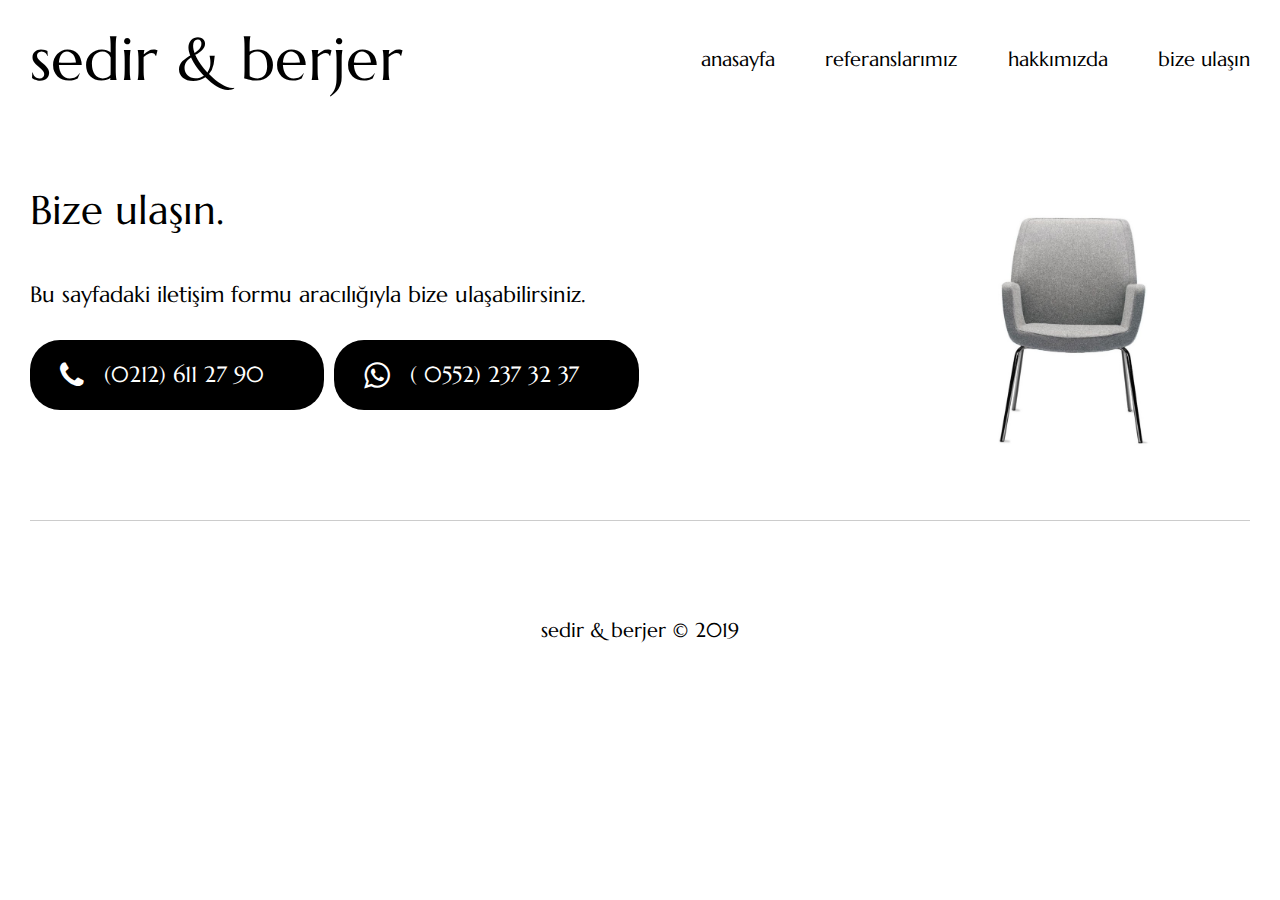
==== bize-ulasin.html @ a791cf69 "bize ulaşın sayfası ve referanslar resimleri" ====
<!DOCTYPE html>
<html lang="tr">
  <head>
    <title>sedir & berjer</title>
    <meta name="description" content="cafe koltuk, sedir ve berjer" />
    <link rel="stylesheet" href="css/index.css" />
    <link
      rel="stylesheet"
      href="https://cdnjs.cloudflare.com/ajax/libs/font-awesome/4.7.0/css/font-awesome.min.css"
    />
    <link
      href="https://fonts.googleapis.com/css?family=Marcellus&display=swap"
      rel="stylesheet"
    />
    <meta name="viewport" content="width=device-width, initial-scale=1.0" />
  </head>
  <body>
    <div id="root">
      <header>
        <div class="logo">
          <h1>sedir & berjer</h1>
        </div>
        <nav>
          <a href="index.html">anasayfa</a>
          <a href="referanslar.html">referanslarımız</a>
          <a href="hakkimizda.html">hakkımızda</a>
          <a href="bize-ulasin.html">bize ulaşın</a>
        </nav>
      </header>
      <section class="welcome about-us">
        <h2>Bize ulaşın.</h2>
        <p>
          Bu sayfadaki iletişim formu aracılığıyla bize ulaşabilirsiniz.
        </p>

        <p class="phone">
          <a href="tel:90-212-611-2790" target="_blank">
            <span><i class="fa fa-phone"></i>(0212) 611 27 90</span>
          </a>
          <a href="https://wa.me/905522373237" target="_blank">
            <span><i class="fa fa-whatsapp"></i>( 0552) 237 32 37 </span>
          </a>
        </p>
      </section>
      <footer>
        <p>sedir & berjer &copy; 2019</p>
      </footer>
    </div>
  </body>
</html>
---- css/index.css ----
/* http://meyerweb.com/eric/tools/css/reset/ 
   v2.0 | 20110126
   License: none (public domain)
*/
html,
body,
div,
span,
applet,
object,
iframe,
h1,
h2,
h3,
h4,
h5,
h6,
p,
blockquote,
pre,
a,
abbr,
acronym,
address,
big,
cite,
code,
del,
dfn,
em,
img,
ins,
kbd,
q,
s,
samp,
small,
strike,
strong,
sub,
sup,
tt,
var,
b,
u,
i,
center,
dl,
dt,
dd,
ol,
ul,
li,
fieldset,
form,
label,
legend,
table,
caption,
tbody,
tfoot,
thead,
tr,
th,
td,
article,
aside,
canvas,
details,
embed,
figure,
figcaption,
footer,
header,
hgroup,
menu,
nav,
output,
ruby,
section,
summary,
time,
mark,
audio,
video {
  margin: 0;
  padding: 0;
  border: 0;
  font-size: 100%;
  font: inherit;
  vertical-align: baseline;
}
/* HTML5 display-role reset for older browsers */
article,
aside,
details,
figcaption,
figure,
footer,
header,
hgroup,
menu,
nav,
section {
  display: block;
}
body {
  line-height: 1;
}
ol,
ul {
  list-style: none;
}
blockquote,
q {
  quotes: none;
}
blockquote:before,
blockquote:after,
q:before,
q:after {
  content: "";
  content: none;
}
table {
  border-collapse: collapse;
  border-spacing: 0;
}
* {
  box-sizing: border-box;
}
html {
  font-family: "Marcellus", serif;
  font-size: 62.5%;
}
h1 {
  font-size: 6rem;
}
h2 {
  font-size: 4rem;
}
h3 {
  font-size: 3rem;
  margin: 30px 0 0 0;
}
h4,
h5,
h6 {
  font-size: 2.4rem;
  margin: 30px 0 0 0;
}
a {
  color: #000;
  text-decoration: none;
}
img {
  transition: all 0.5s ease-in-out;
}
#root {
  max-width: 1368px;
  margin: 0 auto;
  padding: 30px;
}
header {
  display: flex;
  justify-content: space-between;
  align-items: center;
  margin: 0 0 100px 0;
}
@media (max-width: 1024px) {
  header {
    flex-direction: column;
  }
}
header .logo {
  width: 35%;
  min-width: 375px;
}
@media (max-width: 1024px) {
  header .logo {
    margin: 0 0 50px 0;
  }
}
header nav {
  width: 45%;
  display: flex;
  justify-content: space-between;
  font-size: 2rem;
}
@media (max-width: 1200px) {
  header nav {
    width: 55%;
  }
}
@media (max-width: 1024px) {
  header nav {
    width: 80%;
  }
}
@media (max-width: 768px) {
  header nav {
    width: 100%;
  }
}
@media (max-width: 500px) {
  header nav {
    flex-direction: column;
    align-items: center;
  }
}
@media (max-width: 500px) {
  header nav a {
    padding: 15px;
  }
}
footer p {
  font-size: 2rem;
  text-align: center;
}
.welcome {
  margin: 0 0 100px 0;
  padding: 0 0 100px 0;
  border-bottom: 1px #ccc solid;
  background: url("../img/headline-chair.jpg") no-repeat right 100px top 25px;
  background-size: auto 70%;
}
@media (max-width: 1024px) {
  .welcome {
    background: none;
  }
}
@media (max-width: 500px) {
  .welcome {
    margin: 0 0 50px 0;
    padding: 0 0 30px 0;
  }
}
.welcome h2 {
  margin: 0 0 30px 0;
}
.welcome p {
  font-size: 2.2rem;
  line-height: 3rem;
  padding: 20px 0 10px;
  width: 70%;
  left: none;
}
@media (max-width: 1200px) {
  .welcome p {
    width: 60%;
  }
}
@media (max-width: 1024px) {
  .welcome p {
    width: 100%;
  }
}
.welcome .phone {
  display: flex;
  justify-content: flex-start;
}
@media (max-width: 1024px) {
  .welcome .phone {
    justify-content: space-evenly;
  }
}
@media (max-width: 768px) {
  .welcome .phone {
    flex-direction: column;
  }
}
@media (max-width: 500px) {
  .welcome .phone {
    padding: 40px 0 10px;
  }
}
.welcome .phone span {
  display: flex;
  align-items: center;
  background: black;
  color: white;
  border-radius: 30px;
  padding: 20px 60px 20px 30px;
  margin: 0 10px 0 0;
  transition: background 0.5s;
}
.welcome .phone span:hover {
  background: #444;
}
.welcome .phone span i {
  margin: 0 20px 0 0;
  font-size: 3rem;
}
@media (max-width: 768px) {
  .welcome .phone span {
    display: block;
    text-align: center;
    font-size: 3.5rem;
    margin: 0 0 30px 0;
  }
}
.products {
  margin: 0 0 100px 0;
  padding: 0 0 100px 0;
  border-bottom: 1px solid #ccc;
}
@media (max-width: 500px) {
  .products {
    margin: 0 0 50px 0;
    padding: 0 0 50px 0;
  }
}
.products h2 {
  margin: 0 0 30px 0;
}
.products .categories {
  display: flex;
  justify-content: space-between;
  padding: 50px 0 0 0;
}
@media (max-width: 1024px) {
  .products .categories {
    flex-wrap: wrap;
  }
}
.products .categories .item {
  display: flex;
  flex-direction: column;
  justify-content: space-between;
  align-items: center;
}
@media (max-width: 1024px) {
  .products .categories .item {
    width: 50%;
  }
  .products .categories .item:first-child,
  .products .categories .item:nth-child(2) {
    margin: 0 0 90px 0;
  }
}
@media (max-width: 768px) {
  .products .categories .item {
    justify-content: flex-end;
  }
}
@media (max-width: 500px) {
  .products .categories .item {
    width: 100%;
    margin: 0 0 90px 0;
  }
}
.products .categories .item img {
  margin: 0 0 30px 0;
  opacity: 0.7;
}
@media (max-width: 768px) {
  .products .categories .item img {
    max-width: 90%;
  }
}
.products .categories .item img:hover {
  opacity: 1;
}
.gallery {
  margin: 0 0 100px 0;
  padding: 0 0 100px 0;
  border-bottom: 1px solid #ccc;
}
@media (max-width: 500px) {
  .gallery {
    margin: 0 0 50px 0;
    padding: 0 0 50px 0;
  }
}
.gallery h2 {
  margin: 0 0 50px 0;
}
.gallery .references {
  display: flex;
  justify-content: space-between;
  flex-wrap: wrap;
}
.gallery .references .item {
  width: 30%;
  margin: 0 0 30px 0;
  overflow: hidden;
  position: relative;
  border-radius: 10px;
}
@media (max-width: 768px) {
  .gallery .references .item {
    width: 48%;
    border-radius: 5px;
  }
}
@media (max-width: 500px) {
  .gallery .references .item {
    width: 100%;
  }
}
.gallery .references .item img {
  width: 100%;
  opacity: 0.8;
}
.gallery .references .item img:hover {
  opacity: 1;
}
.references .ref {
  display: flex;
  justify-content: space-between;
  margin: 0 0 30px 0;
}
.references .ref img {
  width: 48%;
}
.references .ref .info {
  width: 50%;
  display: flex;
  flex-direction: column;
  justify-content: center;
  flex-wrap: wrap;
}
.references .ref .info h3 {
  margin: 0 0 5px 0;
}
.references .ref .info p {
  font-size: 1.8rem;
}
.references .ref .info .location {
  margin: 0 0 15px 0;
  color: #666;
}
.welcome ul {
  font-size: 2rem;
  list-style-type: circle;
  padding: 30px;
}
.welcome ul li {
  line-height: 4rem;
}
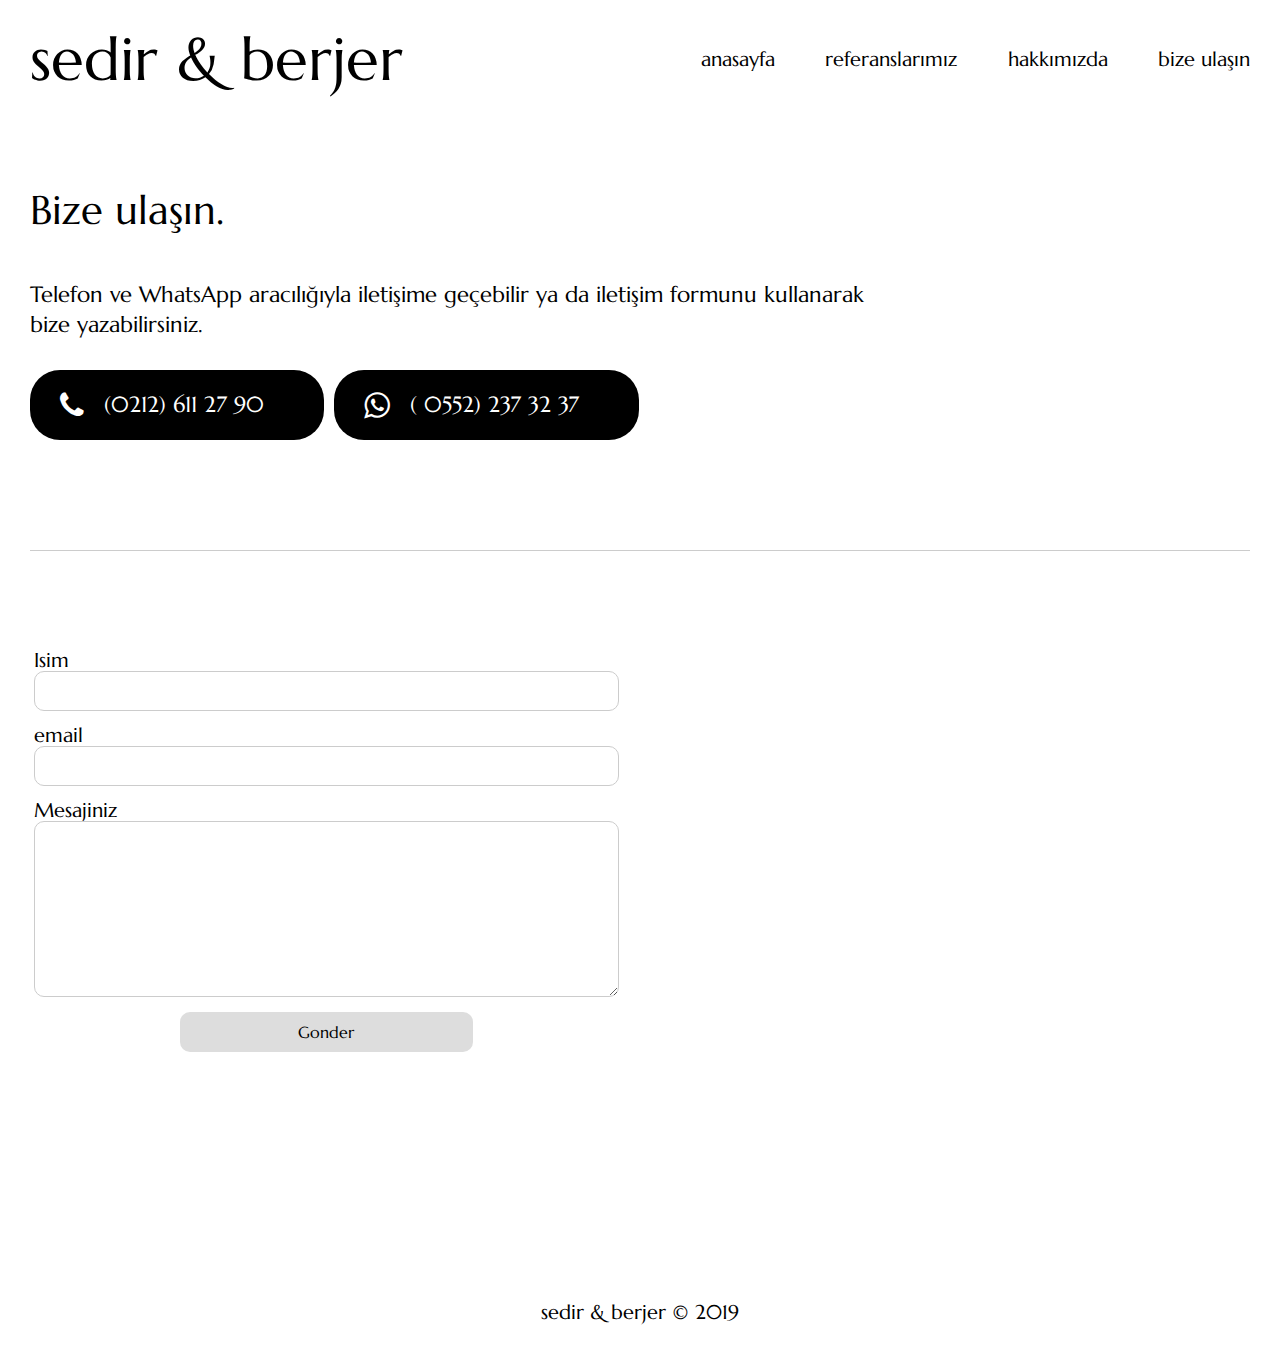
==== commit ef01244f: "image optimization" ====
--- a/bize-ulasin.html
+++ b/bize-ulasin.html
@@ -30,9 +30,9 @@
       <section class="welcome about-us">
         <h2>Bize ulaşın.</h2>
         <p>
-          Bu sayfadaki iletişim formu aracılığıyla bize ulaşabilirsiniz.
+          Telefon ve WhatsApp aracılığıyla iletişime geçebilir ya da iletişim
+          formunu kullanarak bize yazabilirsiniz.
         </p>
-
         <p class="phone">
           <a href="tel:90-212-611-2790" target="_blank">
             <span><i class="fa fa-phone"></i>(0212) 611 27 90</span>
@@ -42,6 +42,27 @@
           </a>
         </p>
       </section>
+      <section class="contact-area">
+        <form>
+          <label for="name">Isim </label>
+          <input type="text" name="name" id="name" />
+          <label for="email">email</label>
+          <input type="text" name="email" id="email" />
+          <label for="message">Mesajiniz</label>
+          <textarea name="message" id="message" cols="30" rows="10"></textarea>
+          <button id="submit">Gonder</button>
+        </form>
+        <div class="map">
+          <iframe
+            src="https://www.google.com/maps/embed?pb=!1m18!1m12!1m3!1d3009.3658926072458!2d28.881972915769325!3d41.03912697929772!2m3!1f0!2f0!3f0!3m2!1i1024!2i768!4f13.1!3m3!1m2!1s0x14caba9542cc4723%3A0xa4df71e4e0257c0b!2sCafe%20Sedir%20Berjer!5e0!3m2!1sen!2sus!4v1573028679317!5m2!1sen!2sus"
+            width="600"
+            height="450"
+            frameborder="0"
+            style="border:0;"
+            allowfullscreen=""
+          ></iframe>
+        </div>
+      </section>
       <footer>
         <p>sedir & berjer &copy; 2019</p>
       </footer>
--- a/css/index.css
+++ b/css/index.css
@@ -221,13 +221,6 @@
   margin: 0 0 100px 0;
   padding: 0 0 100px 0;
   border-bottom: 1px #ccc solid;
-  background: url("../img/headline-chair.jpg") no-repeat right 100px top 25px;
-  background-size: auto 70%;
-}
-@media (max-width: 1024px) {
-  .welcome {
-    background: none;
-  }
 }
 @media (max-width: 500px) {
   .welcome {
@@ -247,7 +240,7 @@
 }
 @media (max-width: 1200px) {
   .welcome p {
-    width: 60%;
+    width: 65%;
   }
 }
 @media (max-width: 1024px) {
@@ -299,6 +292,15 @@
     margin: 0 0 30px 0;
   }
 }
+.home {
+  background: url("../img/headline-chair.jpg") no-repeat right 100px top 25px;
+  background-size: auto 70%;
+}
+@media (max-width: 1024px) {
+  .home {
+    background: none;
+  }
+}
 .products {
   margin: 0 0 100px 0;
   padding: 0 0 100px 0;
@@ -438,3 +440,59 @@
 .welcome ul li {
   line-height: 4rem;
 }
+.contact-area {
+  display: flex;
+  justify-content: space-around;
+  margin: 0 0 100px 0;
+  padding: 0 0 100px 0;
+}
+@media (max-width: 1024px) {
+  .contact-area {
+    flex-wrap: wrap;
+  }
+}
+.contact-area form {
+  display: flex;
+  flex-direction: column;
+  width: 48%;
+  font-size: 2rem;
+  margin: 0 20px 0 0;
+}
+@media (max-width: 1024px) {
+  .contact-area form {
+    width: 100%;
+  }
+}
+.contact-area form label {
+  margin: 0 0 0px 0;
+}
+.contact-area form input,
+.contact-area form textarea,
+.contact-area form button {
+  margin: 0 0 15px 0;
+  font-size: 1.5rem;
+  border: 1px solid #ccc;
+  border-radius: 10px;
+}
+.contact-area form input {
+  height: 40px;
+}
+.contact-area form button {
+  width: 50%;
+  border: 0;
+  height: 40px;
+  align-self: center;
+  background: #ddd;
+  color: #000;
+  font-family: "Marcellus";
+  font-size: 1.6rem;
+}
+.contact-area .map {
+  text-align: center;
+}
+@media (max-width: 1024px) {
+  .contact-area .map {
+    margin: 100px 0 0 0;
+    width: 100%;
+  }
+}
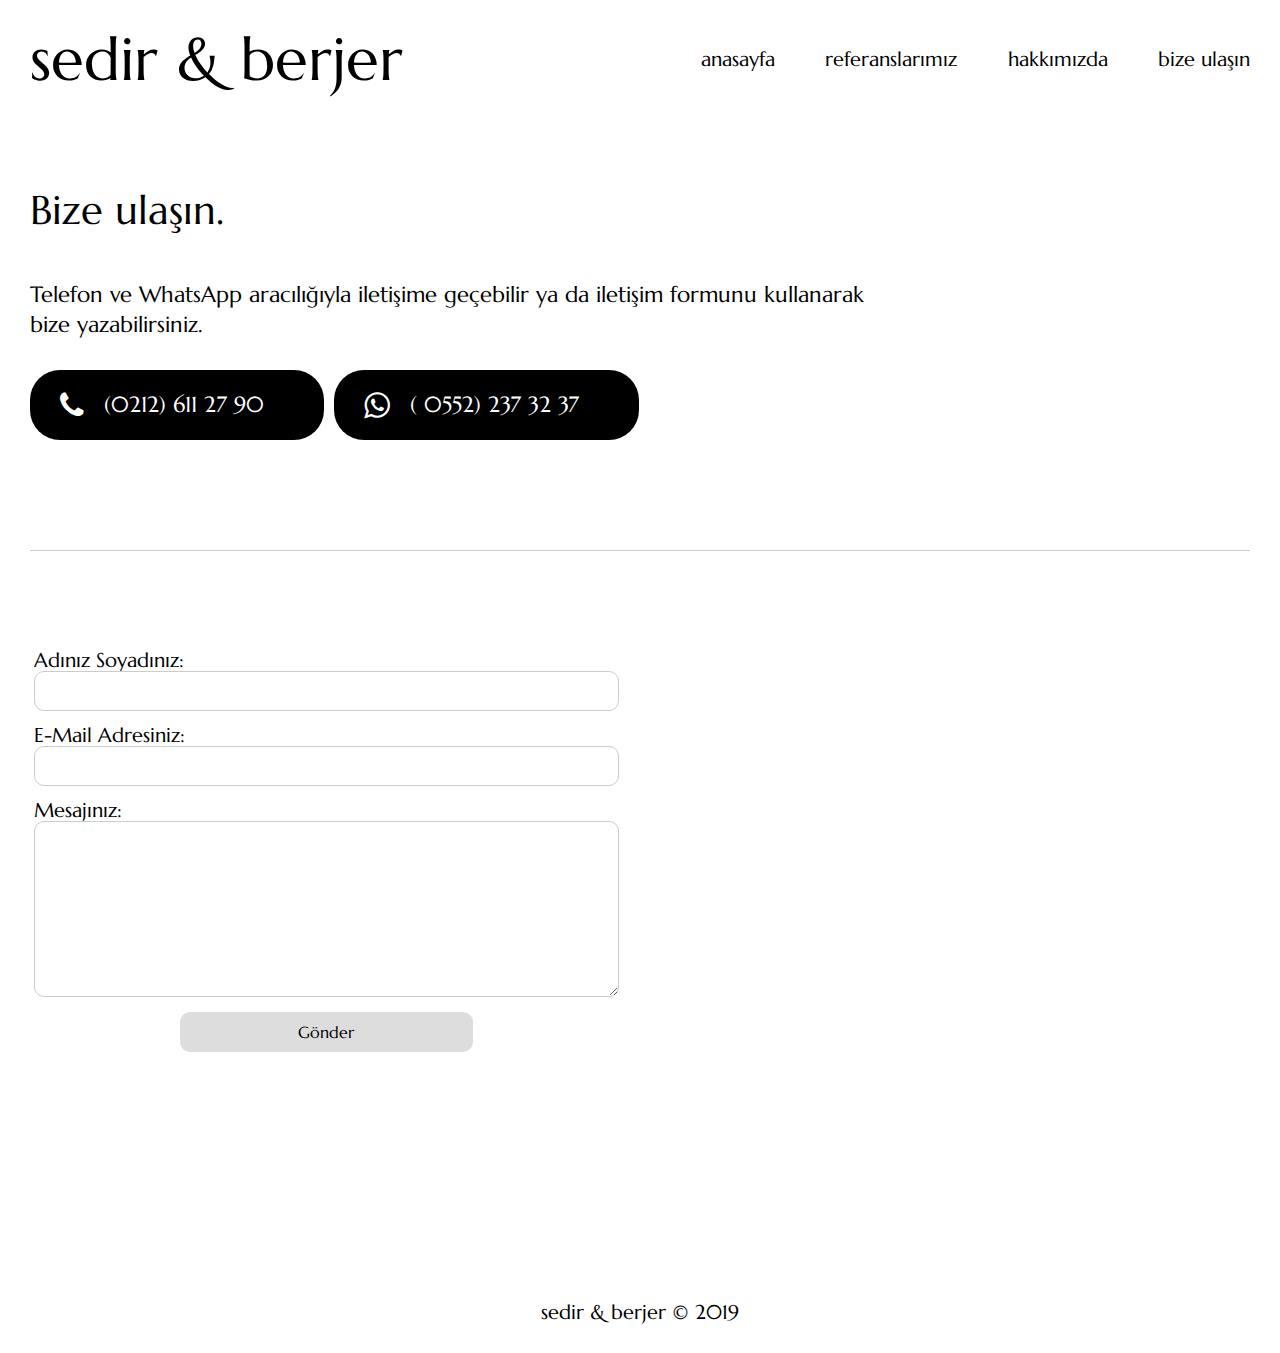
==== commit 5af4381a: "Referanslar sayfasinda resim boyut problemi cozuldu" ====
--- a/bize-ulasin.html
+++ b/bize-ulasin.html
@@ -1,6 +1,9 @@
 <!DOCTYPE html>
 <html lang="tr">
   <head>
+    <meta http-equiv="last-modified" content="Wed, 6 Nov 2019 12:55:46 PST " />
+    <meta http-equiv="cache-control" content="Private" />
+    <meta http-equiv="Expires" content="600" />
     <title>sedir & berjer</title>
     <meta name="description" content="cafe koltuk, sedir ve berjer" />
     <link rel="stylesheet" href="css/index.css" />
@@ -43,14 +46,14 @@
         </p>
       </section>
       <section class="contact-area">
-        <form>
-          <label for="name">Isim </label>
+        <form method="POST">
+          <label for="name">Adınız Soyadınız:</label>
           <input type="text" name="name" id="name" />
-          <label for="email">email</label>
+          <label for="email">E-Mail Adresiniz:</label>
           <input type="text" name="email" id="email" />
-          <label for="message">Mesajiniz</label>
+          <label for="message">Mesajınız:</label>
           <textarea name="message" id="message" cols="30" rows="10"></textarea>
-          <button id="submit">Gonder</button>
+          <button id="submit">Gönder</button>
         </form>
         <div class="map">
           <iframe
--- a/css/index.css
+++ b/css/index.css
@@ -132,6 +132,11 @@
 html {
   font-family: "Marcellus", serif;
   font-size: 62.5%;
+  font-display: swap;
+  height: 100%;
+}
+body {
+  height: 100%;
 }
 h1 {
   font-size: 6rem;
@@ -154,12 +159,43 @@
   text-decoration: none;
 }
 img {
-  transition: all 0.5s ease-in-out;
+  transition: all 0.2s ease-in-out;
 }
 #root {
   max-width: 1368px;
   margin: 0 auto;
   padding: 30px;
+}
+.overlay {
+  position: fixed;
+  display: flex;
+  flex-direction: column;
+  justify-content: center;
+  align-items: center;
+  background: rgba(0, 0, 0, 0.9);
+  width: 100%;
+  height: 100%;
+  left: 0;
+  right: 0;
+  bottom: 0;
+  top: 0;
+  z-index: 100;
+  color: white;
+  font-size: 4rem;
+  padding: 30px;
+}
+.overlay span {
+  cursor: pointer;
+  text-align: right;
+  display: block;
+  width: 100%;
+}
+.overlay img {
+  width: auto;
+  max-width: 100%;
+  height: auto;
+  max-height: 100%;
+  padding: 20px 0;
 }
 header {
   display: flex;
@@ -403,6 +439,7 @@
 .gallery .references .item img {
   width: 100%;
   opacity: 0.8;
+  cursor: zoom-in;
 }
 .gallery .references .item img:hover {
   opacity: 1;
@@ -410,16 +447,34 @@
 .references .ref {
   display: flex;
   justify-content: space-between;
+  align-items: flex-start;
+  flex-wrap: wrap;
   margin: 0 0 30px 0;
+  max-height: 350px;
+  overflow: hidden;
+}
+@media (max-width: 768px) {
+  .references .ref {
+    margin: 0 0 40px 0;
+    max-height: none;
+  }
 }
 .references .ref img {
   width: 48%;
+  max-height: 350px;
+  object-fit: cover;
+  cursor: zoom-in;
+}
+@media (max-width: 768px) {
+  .references .ref img {
+    width: 100%;
+  }
 }
 .references .ref .info {
   width: 50%;
   display: flex;
   flex-direction: column;
-  justify-content: center;
+  justify-content: flex-start;
   flex-wrap: wrap;
 }
 .references .ref .info h3 {
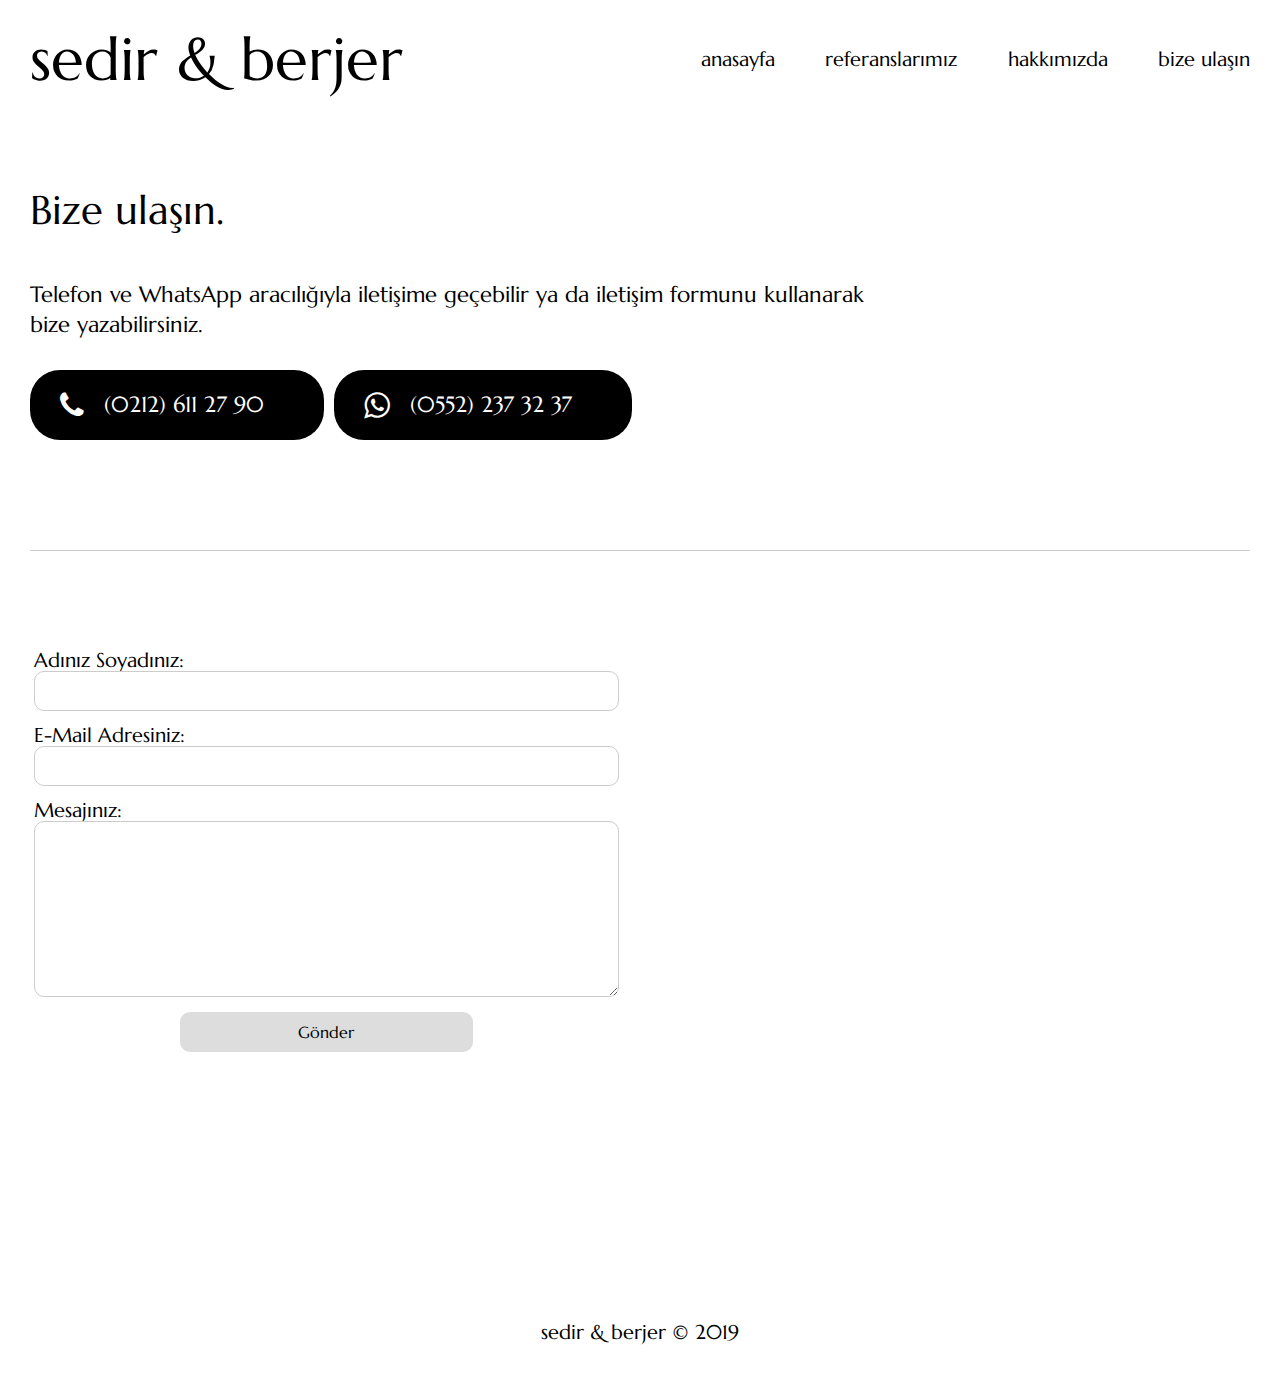
==== commit e13e5046: "Referans bilgileri eklendi" ====
--- a/bize-ulasin.html
+++ b/bize-ulasin.html
@@ -4,8 +4,14 @@
     <meta http-equiv="last-modified" content="Wed, 6 Nov 2019 12:55:46 PST " />
     <meta http-equiv="cache-control" content="Private" />
     <meta http-equiv="Expires" content="600" />
-    <title>sedir & berjer</title>
-    <meta name="description" content="cafe koltuk, sedir ve berjer" />
+    <title>
+      sedir & berjer | cafe koltuk, sedir, berjer, masa ve sandalye toptan fiyat
+      perakende satış
+    </title>
+    <meta
+      name="description"
+      content="Cafe koltuk, masa, sandalye, sedir ve berjer ürünlerimiz hakkında sorularınız ve siparişleriniz için bize ulaşın."
+    />
     <link rel="stylesheet" href="css/index.css" />
     <link
       rel="stylesheet"
@@ -41,18 +47,23 @@
             <span><i class="fa fa-phone"></i>(0212) 611 27 90</span>
           </a>
           <a href="https://wa.me/905522373237" target="_blank">
-            <span><i class="fa fa-whatsapp"></i>( 0552) 237 32 37 </span>
+            <span><i class="fa fa-whatsapp"></i>(0552) 237 32 37 </span>
           </a>
         </p>
       </section>
       <section class="contact-area">
-        <form method="POST">
-          <label for="name">Adınız Soyadınız:</label>
-          <input type="text" name="name" id="name" />
-          <label for="email">E-Mail Adresiniz:</label>
-          <input type="text" name="email" id="email" />
-          <label for="message">Mesajınız:</label>
-          <textarea name="message" id="message" cols="30" rows="10"></textarea>
+        <form id="contact" action="https://formspree.io/mbjjkbqk" method="POST">
+          <div id="form-messages"></div>
+          <label for="name"
+            >Adınız Soyadınız: <input type="text" name="name" id="name"
+          /></label>
+          <label for="email"
+            >E-Mail Adresiniz: <input type="text" name="_replyto" id="email"
+          /></label>
+          <label for="message"
+            >Mesajınız:
+            <textarea name="message" id="message" cols="30" rows="10"></textarea
+          ></label>
           <button id="submit">Gönder</button>
         </form>
         <div class="map">
--- a/css/index.css
+++ b/css/index.css
@@ -249,6 +249,9 @@
     padding: 15px;
   }
 }
+footer {
+  padding: 20px 0;
+}
 footer p {
   font-size: 2rem;
   text-align: center;
@@ -328,15 +331,6 @@
     margin: 0 0 30px 0;
   }
 }
-.home {
-  background: url("../img/headline-chair.jpg") no-repeat right 100px top 25px;
-  background-size: auto 70%;
-}
-@media (max-width: 1024px) {
-  .home {
-    background: none;
-  }
-}
 .products {
   margin: 0 0 100px 0;
   padding: 0 0 100px 0;
@@ -394,6 +388,7 @@
 @media (max-width: 768px) {
   .products .categories .item img {
     max-width: 90%;
+    opacity: 1;
   }
 }
 .products .categories .item img:hover {
@@ -441,6 +436,11 @@
   opacity: 0.8;
   cursor: zoom-in;
 }
+@media (max-width: 768px) {
+  .gallery .references .item img {
+    opacity: 1;
+  }
+}
 .gallery .references .item img:hover {
   opacity: 1;
 }
@@ -468,6 +468,7 @@
 @media (max-width: 768px) {
   .references .ref img {
     width: 100%;
+    margin: 0 0 1rem 0;
   }
 }
 .references .ref .info {
@@ -477,6 +478,11 @@
   justify-content: flex-start;
   flex-wrap: wrap;
 }
+@media (max-width: 768px) {
+  .references .ref .info {
+    width: 100%;
+  }
+}
 .references .ref .info h3 {
   margin: 0 0 5px 0;
 }
@@ -486,6 +492,9 @@
 .references .ref .info .location {
   margin: 0 0 15px 0;
   color: #666;
+}
+.references .ref .info .p {
+  line-height: 2.4rem;
 }
 .welcome ul {
   font-size: 2rem;
@@ -519,7 +528,8 @@
   }
 }
 .contact-area form label {
-  margin: 0 0 0px 0;
+  display: flex;
+  flex-direction: column;
 }
 .contact-area form input,
 .contact-area form textarea,
@@ -542,6 +552,11 @@
   font-family: "Marcellus";
   font-size: 1.6rem;
 }
+@media (max-width: 768px) {
+  .contact-area form button {
+    width: 100%;
+  }
+}
 .contact-area .map {
   text-align: center;
 }
